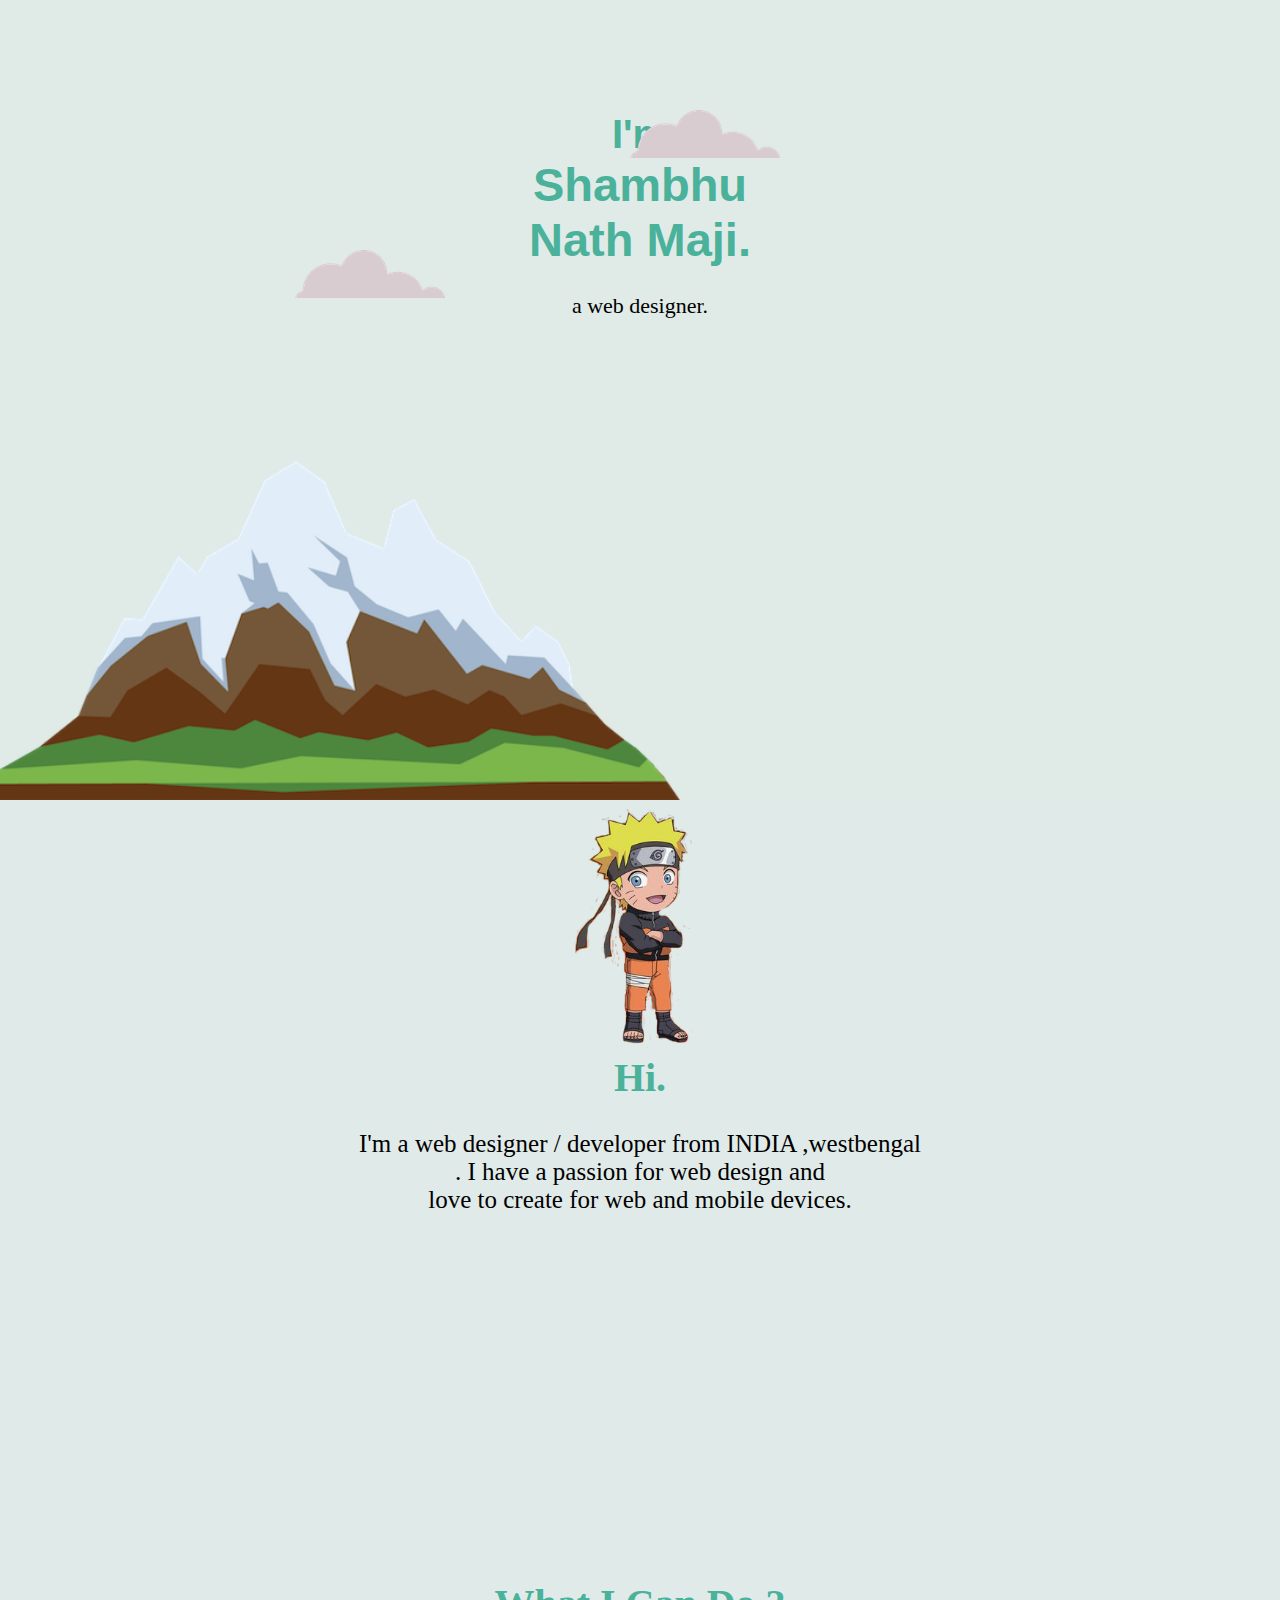
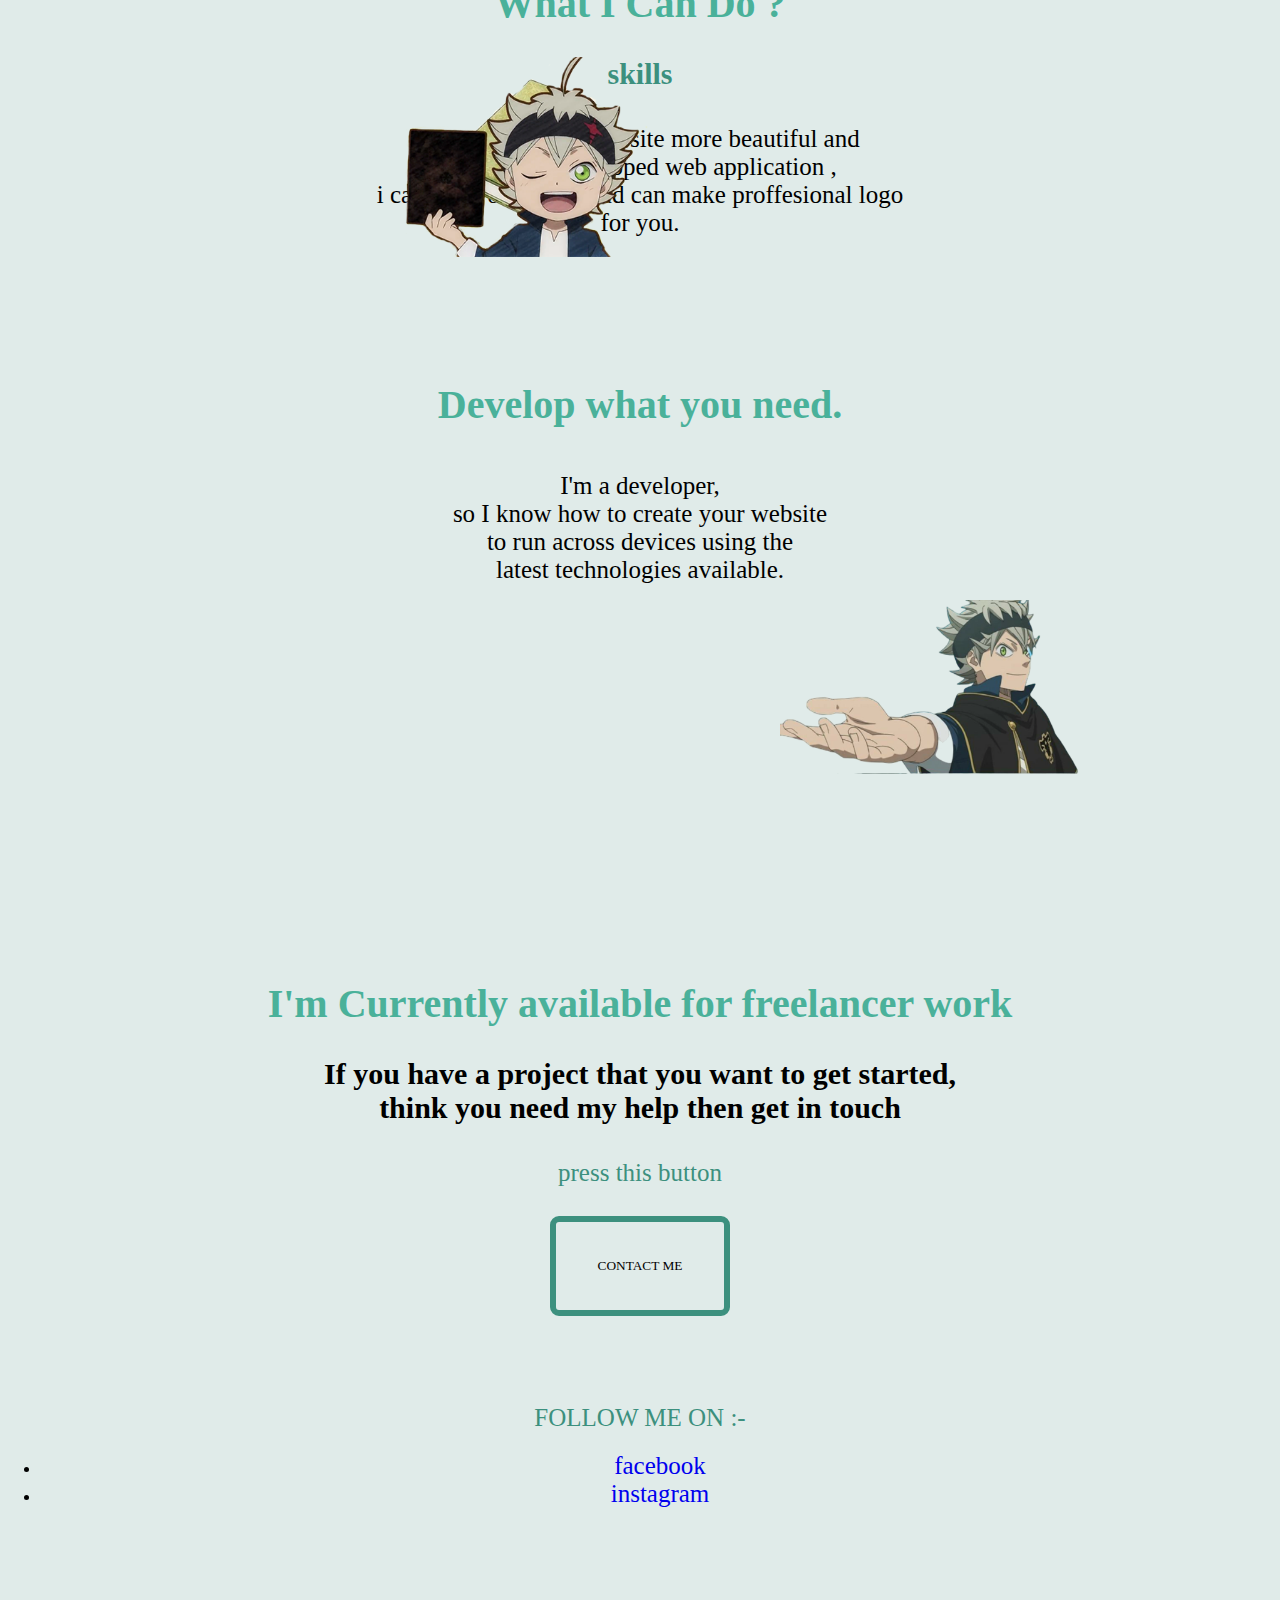
==== index.html @ b8d3e4c4 "Add files via upload" ====
<!DOCTYPE html>
<html>
  <head>
    <meta charset="utf-8">
    <title>WORSTONE-web designer</title>
    <link rel="stylesheet" href="style.css">
    <link rel="icon" href="favicon.ico">
    <link href="https://fonts.googleapis.com/css?family=Dancing+Script|Lobster|Margarine&display=swap" rel="stylesheet"
  </head>
  <body>
    <div class="top">
      <img class="cloud1" src="cloud.png" alt="cloud">
      <h1 class="text1">I'm</h1>
      <h1 class="text2">Shambhu Nath Maji.</h1>
      <img  class="mountain" src="mountain.png" alt="mountain">
      <p class="text3">a web designer.</p>
      <img class="cloud2" src="cloud.png" alt="cloud">
    </div>
    <div class="middle-container">
      <div class="profile">
        <img class="naruto" src="naruto.png" alt="logo">
        <h2>Hi.</h2>
        <p id="txt">I'm a web designer / developer from INDIA ,westbengal <br>. I have a passion for web design and <br>love to create for web and mobile devices.
        </p>
      </div>
      <div class="skills">
        <h2 class="e"="">What I Can Do ?</h2>
        <div class="skill-row">
          <img class="asta" src="skill2.png" alt="clover">
          <h3 class="f">skills</h3>
          <p>I can make your website more beautiful and <br> intresting , developed web application , <br>i can edit your vedio and can make proffesional logo <br>for you. </p>
        </div>
        <div class="skill-row">
          <img class="asta1" src="develop1.png" alt="asta1">
          <h3 class="d">Develop what you need.</h3>
          <p>I'm a developer, <br> so I know how to create your website <br>to run across devices using the <br> latest technologies available.</p>
        </div>
      </div>
      <div class="contact-me">
        <h2 class="free">I'm Currently available for freelancer work</h2>
        <h3 class="header">If you have a project that you want to get started, <br>think you need my help then get in touch</h3>
        <p class="press">press this button</p>
        <a class="btn" href="mailto:majishambhunath@gmail.com@email.com"><button class="button">CONTACT ME</button></a>
      </div>



    <div class="bottom">
      <p class="fllow">FOLLOW ME ON :-</p>
<ul>
  <li><a class="footer" href="https://www.facebook.com/shambhunath.maji.9">facebook</a></li>
  <li><a class="footer1" href="https://www.instagram.com/worstone_akm/">instagram</a></li>
</ul>



    </div>
</div>
  </body>
</html>
---- style.css ----
body{
  margin:0;
  text-align:center;
}
h1
{

  margin: 0 auto 0 auto;
  width:25%;
}

.top{
  background-color:#E0EBE8;
  height:800px;





}
.middle{



}
.bottom{




}

.cloud1{
position: relative;
right:270px;
top:250px;


}
.mountain{
width:700px;
display: inline-block;
position:absolute;
top:382px;
right:600px;

}
.cloud2{
  position: absolute;
  top:110px;
  right:500px;
  margin:0;

}
.text1{
  padding-top: 60px;
  font-family: "Comic Sans MS", cursive, sans-serif;
  font-size: 40px;
  color: #4AB19A;
}
.text2{
  font-family: "Comic Sans MS", cursive, sans-serif;
  font-stretch:extra-expanded;
  font-size: 47px;
  color:#4AB19A;
}
.text3{
  font-size: 22px;
}
.middle-container{
height: 1800px;
}
.profile{
  background-color:   #e0ebe9;
  height: 700px;
}
.naruto{
  height:250px;

}

h2{
  font-size: 40px;
  margin: 0;
  font-family: "Comic Sans MS";
 color: #4AB19A;
}
p{
  font-size:25px;
  padding:4px;
  font-family: Comic Sans MS;
}

.skills{

  background-color:#e0ebe9;
  height: 1000px;
}
.asta{
  height: 200px;
  position: absolute;
  left:400px;

}
.asta1{
  position: absolute;
  right: 200px;
  top:2200px;
  width: 300px;
}
.d{
  font-size: 40px;
  padding-top: 100px;
  color: #4AB19A;
}
.e{
  padding-top: 80px;
}
.f{
  font-size: 30px;
  color:#3c907e;
}
.contact-me
{
  height:500px;
  background-color: #e0ebe9;

}
.free{
  padding-top: 80px;
}
.header{
  font-size: 30px;
  font-family: Comic Sans MS;
}
.press{
  font-family: Comic Sans MS;
  color:#3c907e;
  transition-duration: 0.4s;
}
.button{
  width:180px;
  height:100px;
  background-color: #e0ebe9;
  border: 6px solid;
  border-color:#3c907e;
  transition-duration: 0.4s;
  border-radius: 9px;
  font-family: cursive;
  cursor: pointer;
}
.button:hover{
  background-color: #456e67;
  color: white;

  box-shadow: 0 12px 16px 0 rgba(0,0,0,0.24),0 17px 50px 0 rgba(0,0,0,0.19);
  }
  .bottom{
   background-color: #E0EBE9;
   height: 200px;
   margin:0;
  }
  .fllow{
    margin:0;
    color:#3c907e;
  }
  .footer{
    font-size: 25px;
    text-decoration: none;
  }
.footer1{
  font-size: 25px;
  text-decoration: none;
}
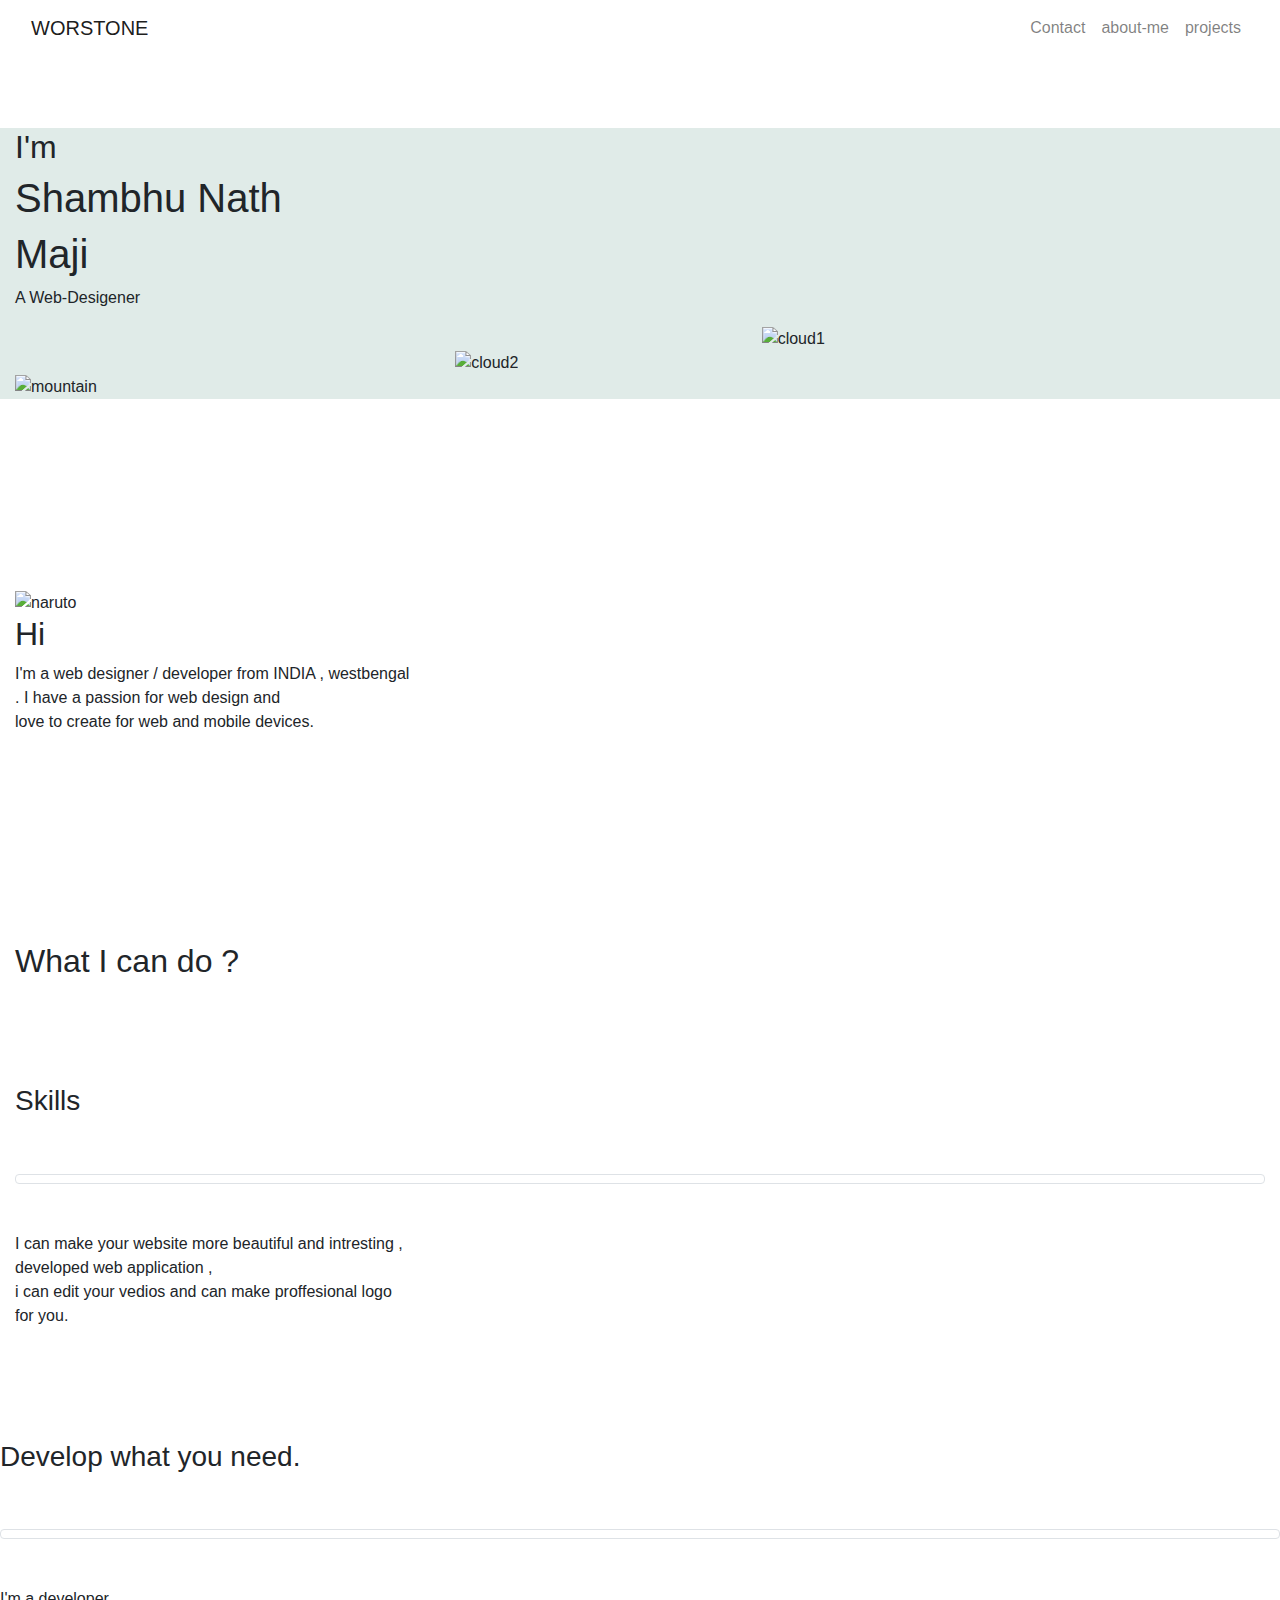
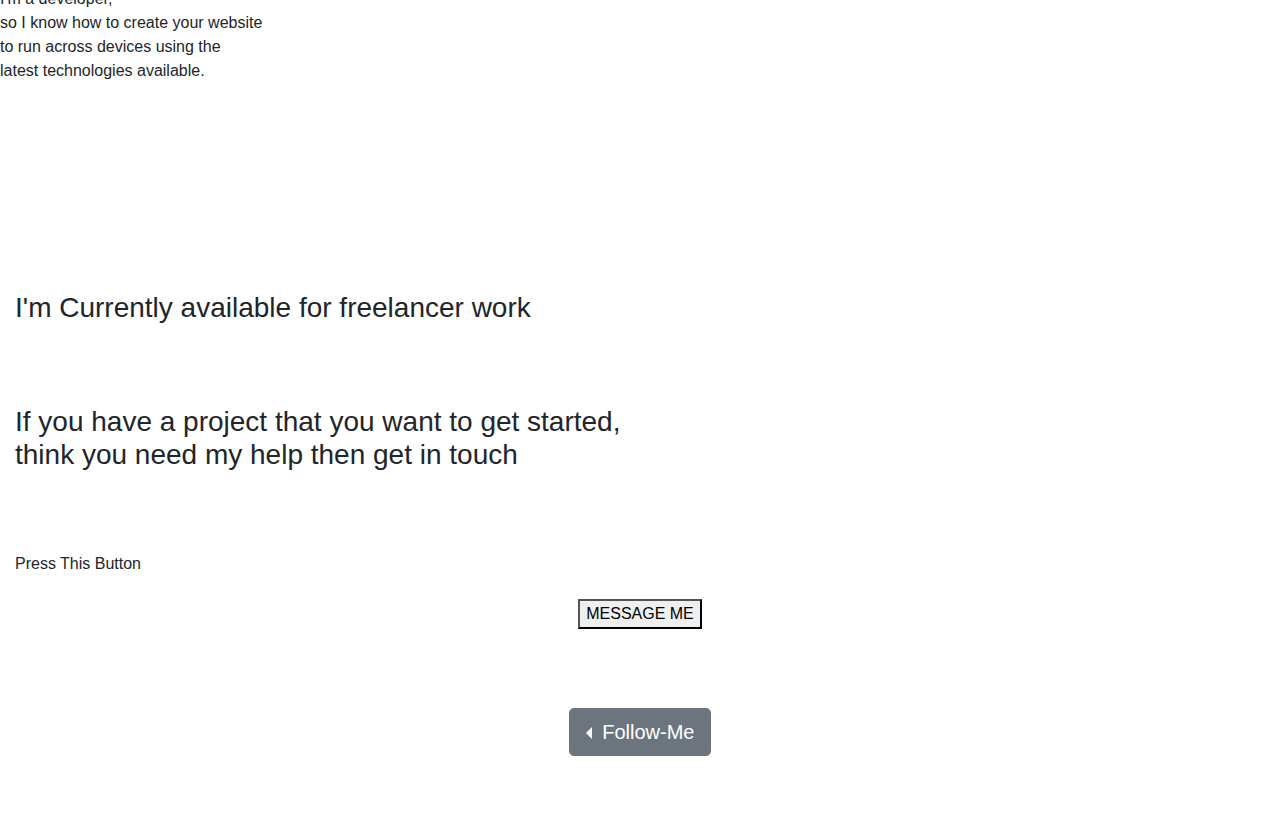
==== commit c62de25d: "Update index.html" ====
--- a/index.html
+++ b/index.html
@@ -1,60 +1,299 @@
 <!DOCTYPE html>
-<html>
+<html lang="en" dir="ltr">
   <head>
     <meta charset="utf-8">
-    <title>WORSTONE-web designer</title>
+    <link rel="stylesheet" href="https://stackpath.bootstrapcdn.com/bootstrap/4.4.1/css/bootstrap.min.css" integrity="sha384-Vkoo8x4CGsO3+Hhxv8T/Q5PaXtkKtu6ug5TOeNV6gBiFeWPGFN9MuhOf23Q9Ifjh" crossorigin="anonymous">
+    <script src="https://code.jquery.com/jquery-3.4.1.slim.min.js" integrity="sha384-J6qa4849blE2+poT4WnyKhv5vZF5SrPo0iEjwBvKU7imGFAV0wwj1yYfoRSJoZ+n" crossorigin="anonymous"></script>
+<script src="https://cdn.jsdelivr.net/npm/popper.js@1.16.0/dist/umd/popper.min.js" integrity="sha384-Q6E9RHvbIyZFJoft+2mJbHaEWldlvI9IOYy5n3zV9zzTtmI3UksdQRVvoxMfooAo" crossorigin="anonymous"></script>
+<script src="https://stackpath.bootstrapcdn.com/bootstrap/4.4.1/js/bootstrap.min.js" integrity="sha384-wfSDF2E50Y2D1uUdj0O3uMBJnjuUD4Ih7YwaYd1iqfktj0Uod8GCExl3Og8ifwB6" crossorigin="anonymous"></script>
+
+    <title>WORSTONE-webdesigner</title>
     <link rel="stylesheet" href="style.css">
-    <link rel="icon" href="favicon.ico">
-    <link href="https://fonts.googleapis.com/css?family=Dancing+Script|Lobster|Margarine&display=swap" rel="stylesheet"
+   <link rel="icon" href="favicon.ico">
   </head>
   <body>
-    <div class="top">
-      <img class="cloud1" src="cloud.png" alt="cloud">
-      <h1 class="text1">I'm</h1>
-      <h1 class="text2">Shambhu Nath Maji.</h1>
-      <img  class="mountain" src="mountain.png" alt="mountain">
-      <p class="text3">a web designer.</p>
-      <img class="cloud2" src="cloud.png" alt="cloud">
-    </div>
-    <div class="middle-container">
-      <div class="profile">
-        <img class="naruto" src="naruto.png" alt="logo">
-        <h2>Hi.</h2>
-        <p id="txt">I'm a web designer / developer from INDIA ,westbengal <br>. I have a passion for web design and <br>love to create for web and mobile devices.
+    <section id="title">
+      <div class="container-fluid">
+        <nav class="navbar  navbar-expand-lg navbar-light">
+            <a class="navbar-brand" href="">WORSTONE</a>
+             <button class="navbar-toggler" type="button" data-toggle="collapse" data-target="#navbarSupportedContent" aria-controls="navbarSupportedContent" aria-expanded="false" aria-label="Toggle navigation">
+            <span class="navbar-toggler-icon"></span>
+          </button>
+          <div class="collapse navbar-collapse" id="navbarSupportedContent">
+            <ul class="navbar-nav ml-auto">
+                <li class="nav-item">
+                    <a class="nav-link" class="contacts" href="">Contact</a>
+                </li>
+                <li class="nav-item">
+                    <a class="nav-link" class="about-me" href="">about-me</a>
+                </li>
+                <li class="nav-item">
+                    <a class="nav-link" class="projects" href="">projects</a>
+                </li>
+            </ul>
+         </div>
+        </nav>
+      </div>
+    </section>
+  <div class="container1">
+    <br>
+    <br>
+    <br>
+
+  </div>
+
+
+    <section>
+      <div class="container-fluid" class="container-sm">
+        <div class="row">
+          <div class="col-lg-12" style="background-color:#E0EBE8 ">
+             <h2 class="iam">I'm</h2>
+          </div>
+        </div>
+        <div class="row">
+          <div class="col-lg-12" style="background-color:#E0EBE8 ">
+             <h1 class="name">Shambhu Nath</h1>
+          </div>
+        </div>
+        <div class="row">
+          <div class="col-lg-12" style="background-color:#E0EBE8 ">
+             <h1 class="title">Maji</h1>
+          </div>
+        </div>
+        <div class="row">
+        <div class="col-lg-12" style="background-color:#E0EBE8 ">
+           <p class="web">A Web-Desigener</p>
+        </div>
+      </div>
+        <div class="row">
+          <div class="col-7" style="background-color:#E0EBE8 ">
+
+          </div>
+        <div class="col-5" style="background-color:#E0EBE8 ">
+           <img class="img-fluid" id="cloud1"src="cloud.png" alt="cloud1">
+        </div>
+      </div>
+      <div class="row">
+        <div class="col-5" style="background-color:#E0EBE8 ">
+            <img class="img-fluid float-right" id="cloud2"src="cloud.png" alt="cloud2">
+        </div>
+        <div class="col-7" style="background-color:#E0EBE8 ">
+
+        </div>
+
+      </div>
+      <div class="row">
+        <div class="col-12" style="background-color:#E0EBE8 ">
+           <img class="img-fluid mx-auto d-block" id="mountain" src="mountain1.png" alt="mountain">
+        </div>
+        <div class="col-4" style="background-color:#E0EBE8 ">
+
+        </div>
+      </div>
+      </div>
+    </section>
+
+
+    <section>
+     <div class="container-fluid">
+     <br>
+     <br>
+     <br>
+     <br>
+     <br>
+     <br>
+     <br>
+     <br>
+    </div>
+    </section>
+
+
+<section>
+  <div class="container-fluid">
+    <div class="row">
+      <div class="col-12">
+        <img class="img-fluid mx-auto d-block"src="naruto.png" alt="naruto">
+      </div>
+    </div>
+  </div>
+
+<div class="container-fluid">
+  <div class="row">
+    <div class="col-12">
+      <h2 class="hi">Hi</h2>
+    </div>
+  </div>
+  <div class="row">
+    <div class="col-12">
+      <p class="txt">I'm a web designer / developer from INDIA , westbengal <br>. I have a passion for web design and <br>love to create for web and mobile devices.
         </p>
-      </div>
-      <div class="skills">
-        <h2 class="e"="">What I Can Do ?</h2>
-        <div class="skill-row">
-          <img class="asta" src="skill2.png" alt="clover">
-          <h3 class="f">skills</h3>
-          <p>I can make your website more beautiful and <br> intresting , developed web application , <br>i can edit your vedio and can make proffesional logo <br>for you. </p>
-        </div>
-        <div class="skill-row">
-          <img class="asta1" src="develop1.png" alt="asta1">
-          <h3 class="d">Develop what you need.</h3>
-          <p>I'm a developer, <br> so I know how to create your website <br>to run across devices using the <br> latest technologies available.</p>
-        </div>
-      </div>
-      <div class="contact-me">
-        <h2 class="free">I'm Currently available for freelancer work</h2>
-        <h3 class="header">If you have a project that you want to get started, <br>think you need my help then get in touch</h3>
-        <p class="press">press this button</p>
-        <a class="btn" href="mailto:majishambhunath@gmail.com@email.com"><button class="button">CONTACT ME</button></a>
-      </div>
-
-
-
-    <div class="bottom">
-      <p class="fllow">FOLLOW ME ON :-</p>
-<ul>
-  <li><a class="footer" href="https://www.facebook.com/shambhunath.maji.9">facebook</a></li>
-  <li><a class="footer1" href="https://www.instagram.com/worstone_akm/">instagram</a></li>
-</ul>
-
-
-
-    </div>
+    </div>
+
+  </div>
 </div>
+<section>
+ <div class="container-fluid">
+ <br>
+ <br>
+ <br>
+ <br>
+ <br>
+ <br>
+ <br>
+ <br>
+</div>
+
+
+    <div class="container-fluid">
+      <div class="row">
+         <div class="col-12">
+             <h2 class="what">What I can do ?</h2>
+         </div>
+       </div>
+       <br>
+       <br>
+       <br>
+       <br>
+        <div class="row">
+          <div class="col-12">
+              <h3 class=skills>Skills</h3>
+          </div>
+        </div>
+        <br>
+        <br>
+
+        <div class="row">
+          <div class="col-12">
+              <img class="img-thumbnail mx-auto d-block " src="skill2.png" alt="">
+          </div>
+
+          </div>
+          <br>
+          <br>
+          <div class="row">
+
+           <div class="col-12">
+            <p class="para1">I can make your website more beautiful and intresting , <br>
+                         developed web application , <br>
+             i can edit your vedios and can make proffesional logo <br>
+                             for you.</p>
+            </div>
+          </div>
+         </div>
+
+         <br>
+         <br>
+         <br>
+         <br>
+
+        <div class="row">
+          <div class="col-12">
+             <h3 class="develop">Develop what you need.</h3>
+          </div>
+        </div>
+        <br>
+        <br>
+
+        <div class="row">
+          <div class="col-12">
+             <img class="img-thumbnail mx-auto d-block" id="asta" src="asta.png" alt="">
+          </div>
+        </div>
+        <br>
+        <br>
+
+        <div class="row">
+          <div class="col-12">
+            <p class="para2">I'm a developer,<br>
+        so I know how to create your website <br>
+         to run across devices using the <br>
+           latest technologies available.</p>
+
+          </div>
+        </div>
+</section>
+
+<div class="container-fluid">
+<br>
+<br>
+<br>
+<br>
+<br>
+<br>
+<br>
+<br>
+</div>
+
+<section>
+  <div class="container-fluid">
+    <div class="row">
+      <div class="col-12">
+         <h3 class="freelancer">I'm Currently available for freelancer work</h3>
+      </div>
+  </div>
+  <br>
+  <br>
+  <br>
+
+      <div class="row">
+        <div class="col-12">
+          <h3 class="para3">If you have a project that you want to get started,<br>
+                            think you need my help then get in touch</h4>
+        </div>
+      </div>
+      <br>
+      <br>
+      <br>
+    <div class="row">
+            <div class="col-12">
+              <p class="press">Press This Button</p>
+              <a class="btn mx-auto d-block" href="mailto:majishambhunath@gmail.com@email.com"><button class="button">MESSAGE ME</button></a>
+              </div>
+    </div>
+
+  </div>
+
+</section>
+<br>
+<br>
+<br>
+<section>
+  <div class="container-fluid">
+
+      <div class="row">
+    <div class="col-12 school-options-dropdown text-center">
+      <div class="btn-group dropleft">
+
+        <button class="btn btn-secondary btn-lg dropdown-toggle" type="button" data-toggle="dropdown" aria-haspopup="true" aria-expanded="true">
+      Follow-Me
+    </button>
+
+    <div class="dropdown-menu">
+      <a class="dropdown-item" id="link1" href="https://www.facebook.com/shambhunath.maji.9">Facebook</a>
+      <a class="dropdown-item" id="link2"href="https://www.instagram.com/worstone_akm/">Instagram</a>
+    </div>
+
+      </div>
+    </div>
+  </div>
+  <div class="row">
+    <div class="col-12">
+      <br>
+      <br>
+      <br>
+
+    </div>
+
+  </div>
+
+
+</section>
+
+
+
+
+
+
+
   </body>
 </html>
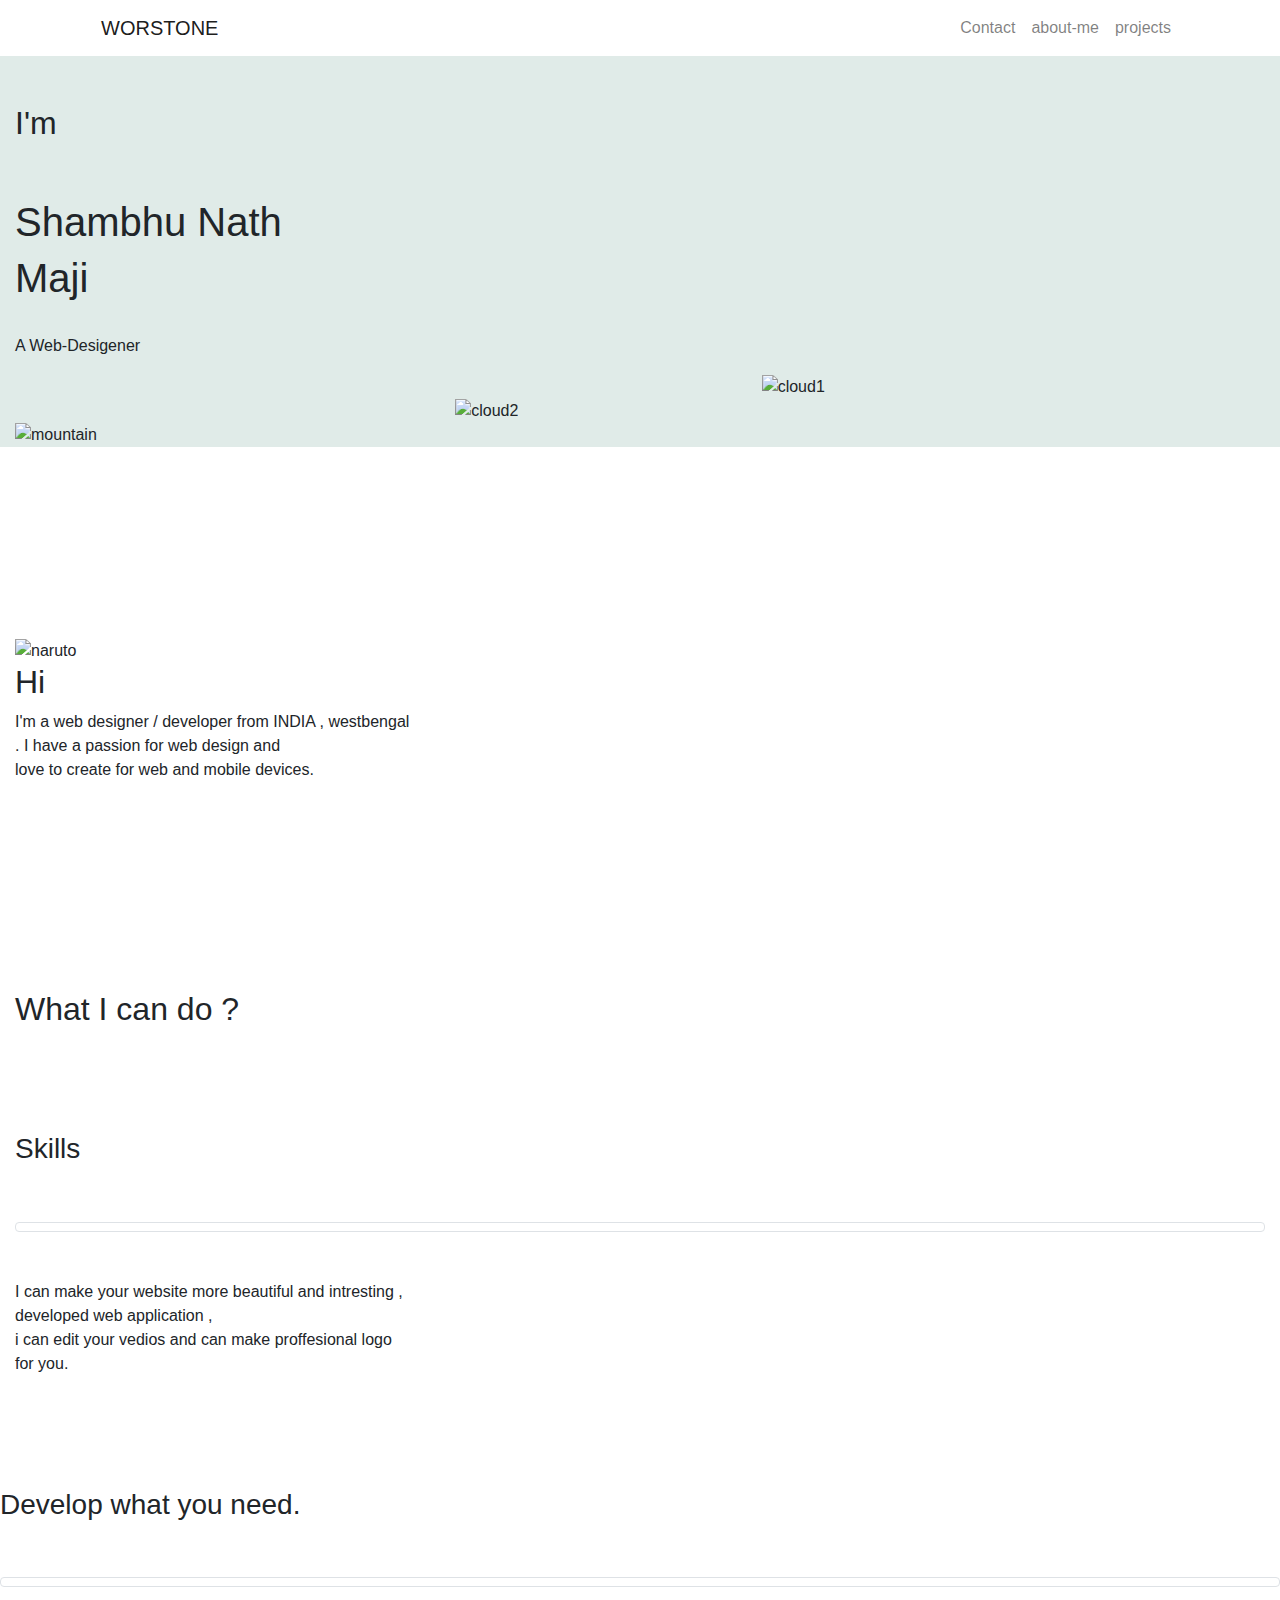
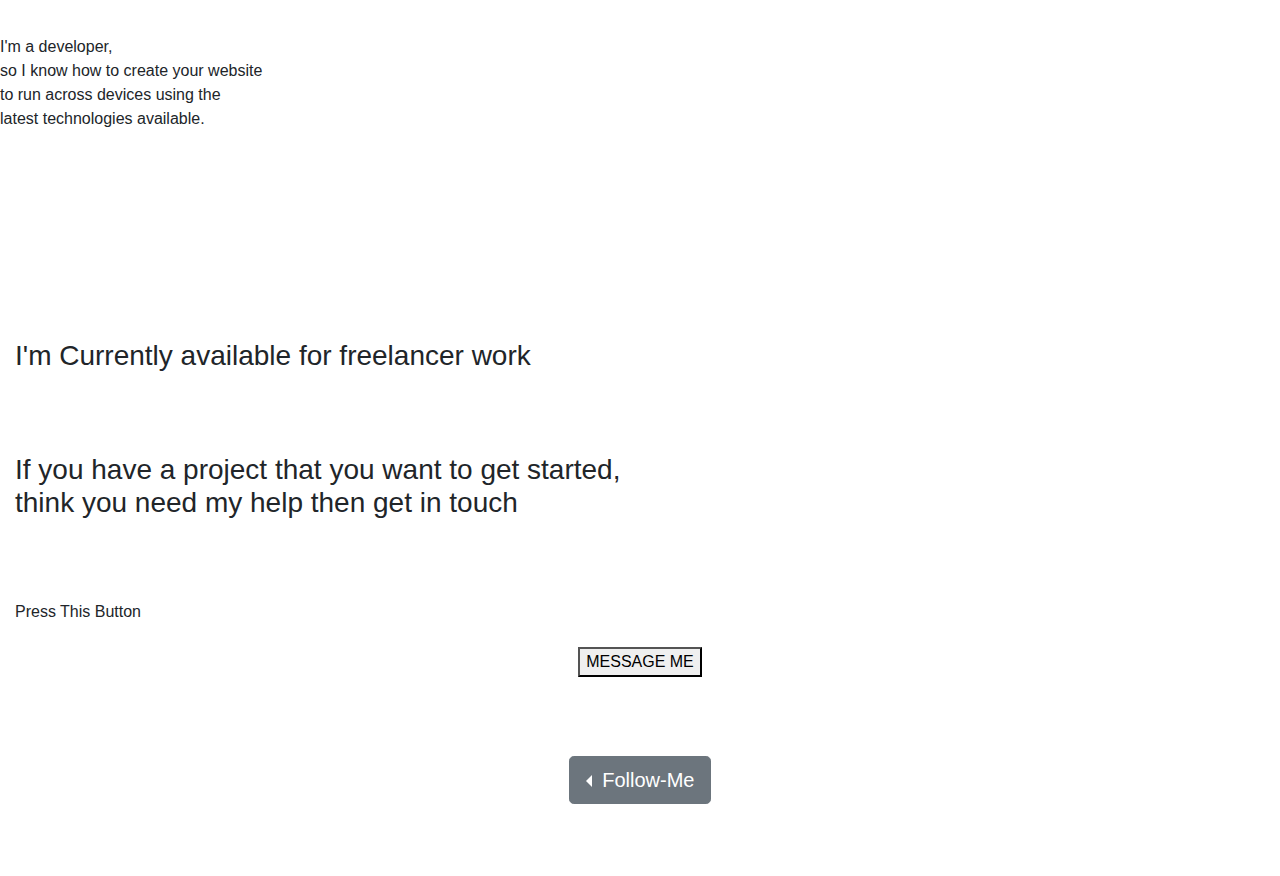
==== commit e2fdc0cd: "Update index.html" ====
--- a/index.html
+++ b/index.html
@@ -13,7 +13,7 @@
   </head>
   <body>
     <section id="title">
-      <div class="container-fluid">
+      <div class="container">
         <nav class="navbar  navbar-expand-lg navbar-light">
             <a class="navbar-brand" href="">WORSTONE</a>
              <button class="navbar-toggler" type="button" data-toggle="collapse" data-target="#navbarSupportedContent" aria-controls="navbarSupportedContent" aria-expanded="false" aria-label="Toggle navigation">
@@ -35,24 +35,17 @@
         </nav>
       </div>
     </section>
-  <div class="container1">
-    <br>
-    <br>
-    <br>
-
-  </div>
-
 
     <section>
       <div class="container-fluid" class="container-sm">
         <div class="row">
           <div class="col-lg-12" style="background-color:#E0EBE8 ">
-             <h2 class="iam">I'm</h2>
+             <h2 class="iam pt-5">I'm</h2>
           </div>
         </div>
         <div class="row">
           <div class="col-lg-12" style="background-color:#E0EBE8 ">
-             <h1 class="name">Shambhu Nath</h1>
+             <h1 class="name pt-5">Shambhu Nath</h1>
           </div>
         </div>
         <div class="row">
@@ -62,7 +55,7 @@
         </div>
         <div class="row">
         <div class="col-lg-12" style="background-color:#E0EBE8 ">
-           <p class="web">A Web-Desigener</p>
+           <p class="web pt-4">A Web-Desigener</p>
         </div>
       </div>
         <div class="row">
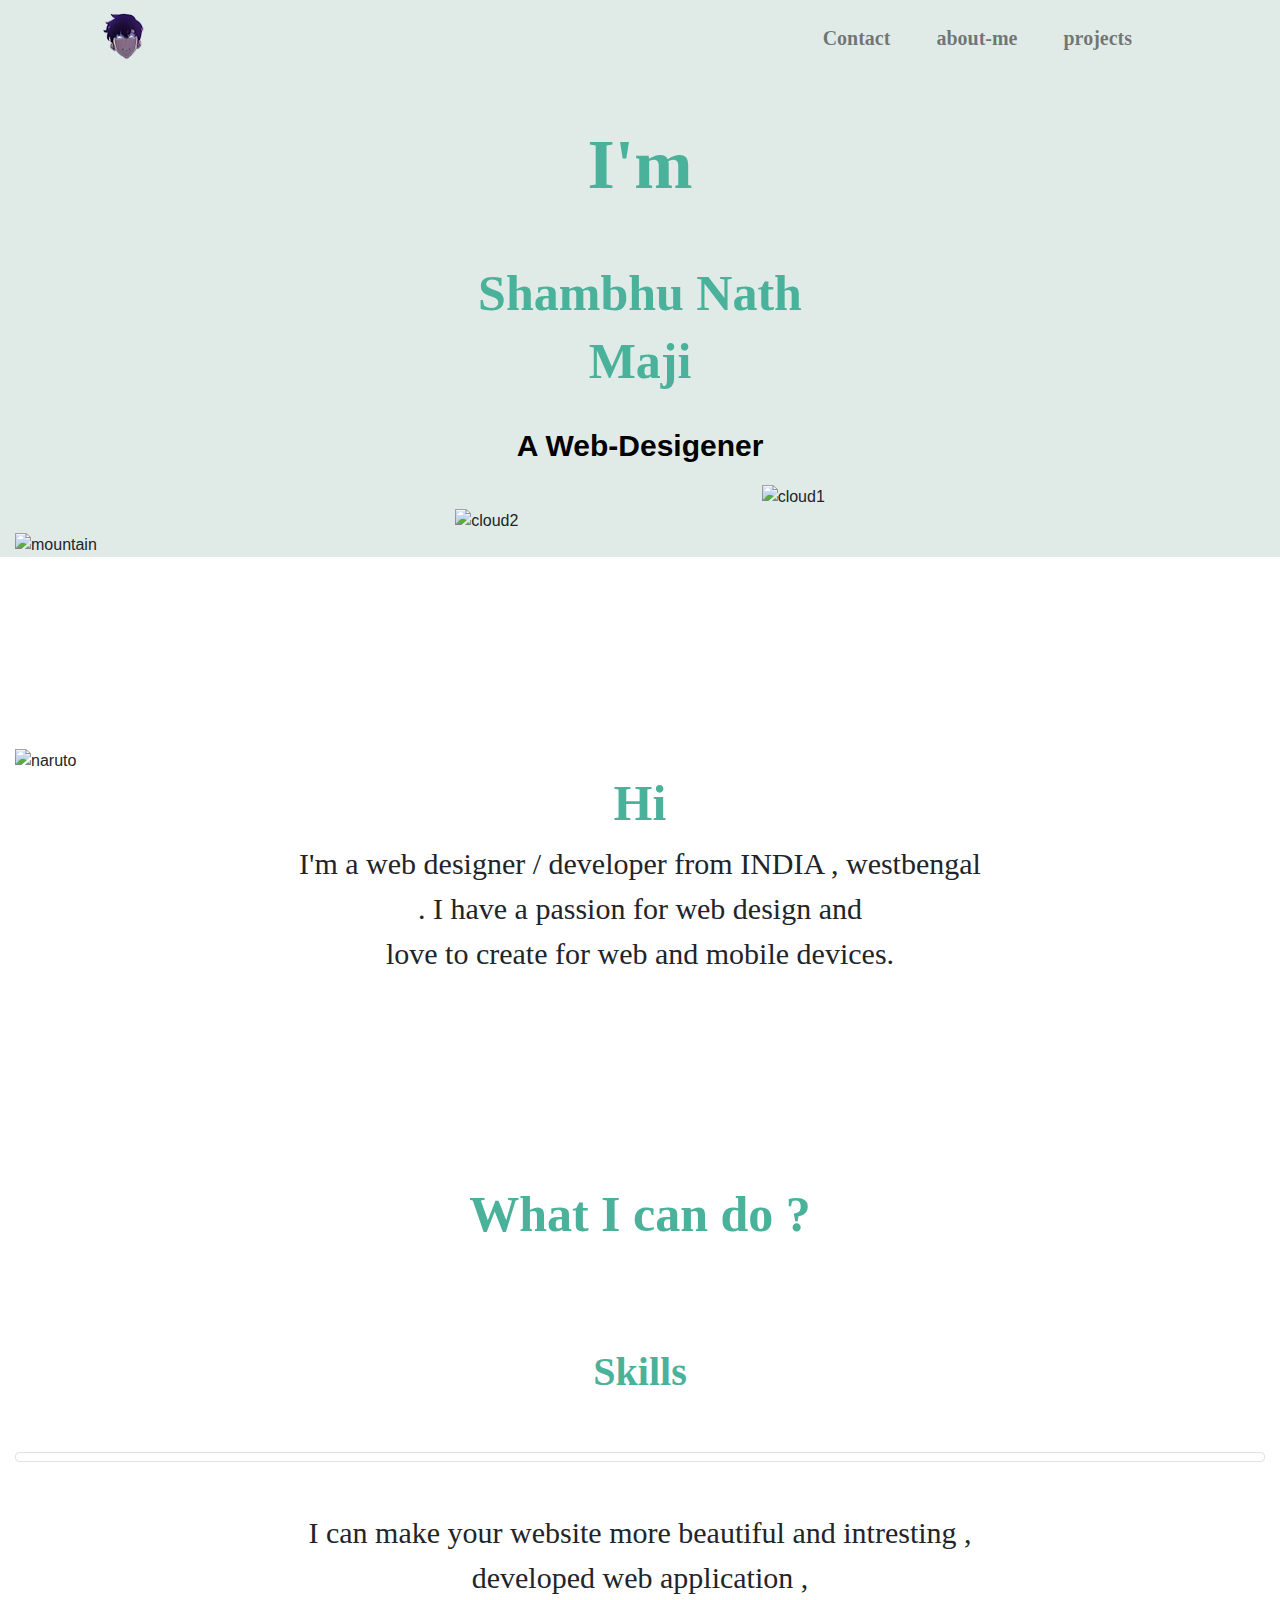
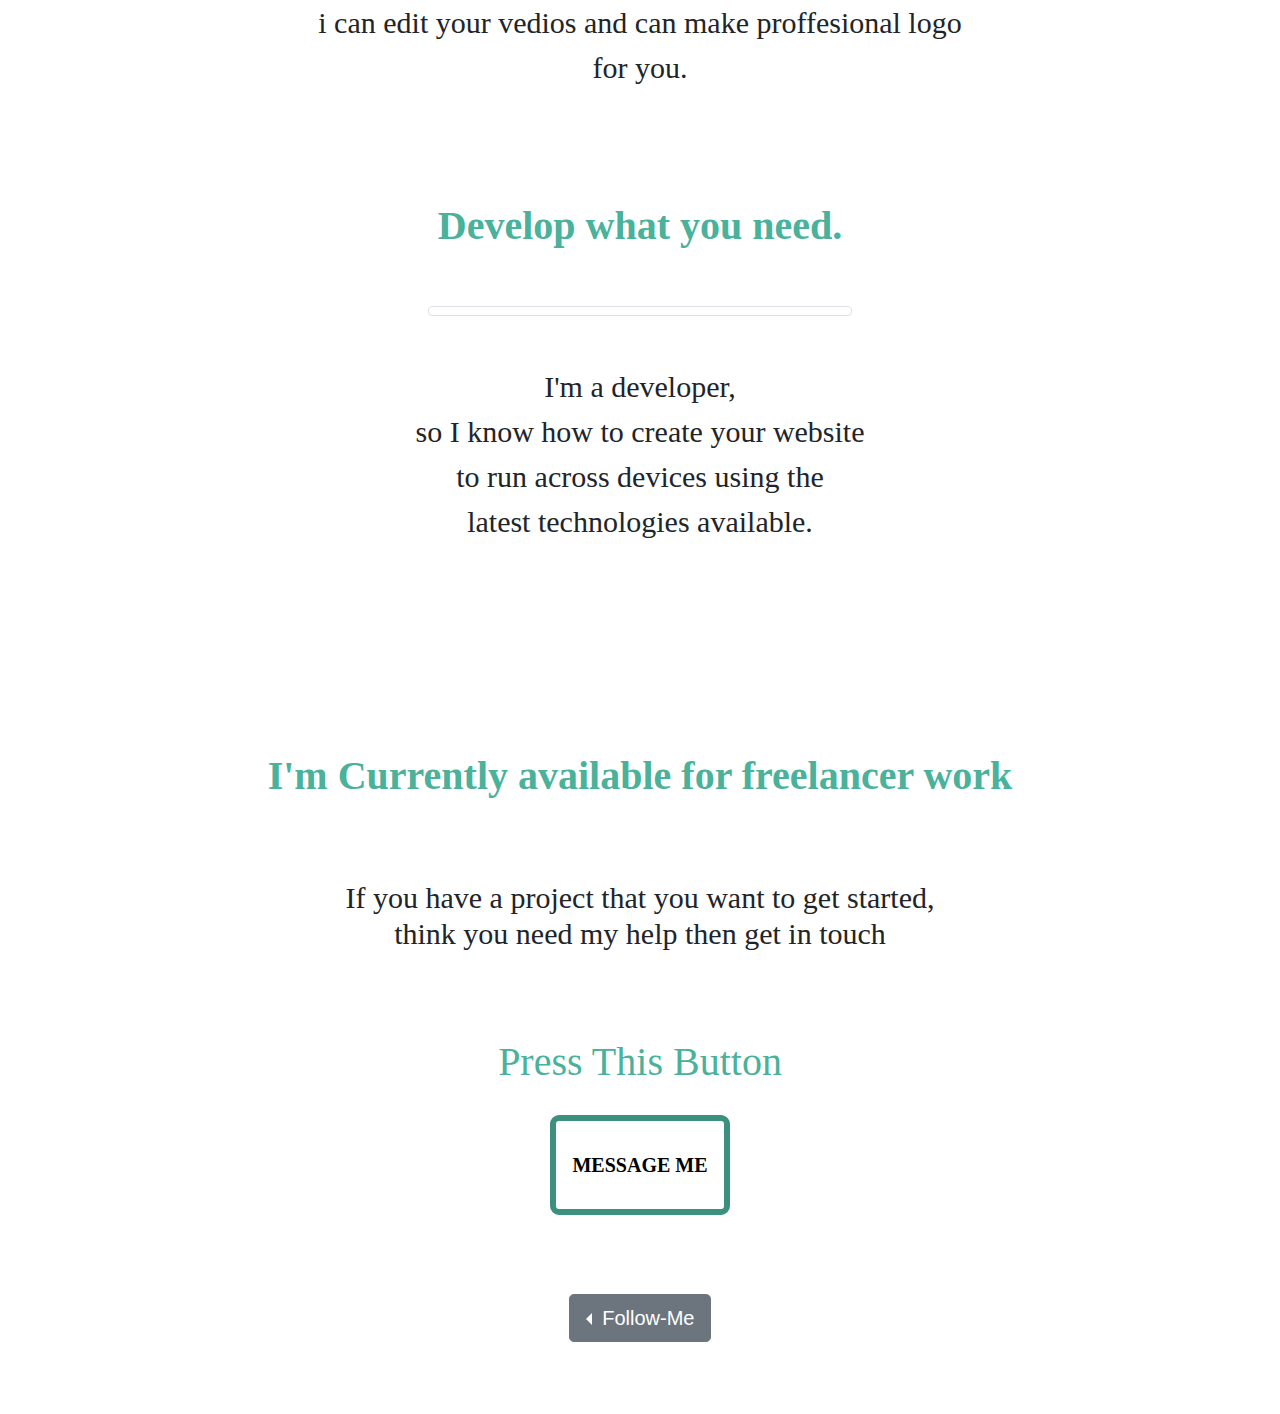
==== commit 1ea11157: "Update index.html" ====
--- a/index.html
+++ b/index.html
@@ -15,14 +15,14 @@
     <section id="title">
       <div class="container">
         <nav class="navbar  navbar-expand-lg navbar-light">
-            <a class="navbar-brand" href="">WORSTONE</a>
+            <a class="navbar-brand" href=""> <img class="rounded" src="worstone1.png" alt="logo" height="49px" width="45px"> </a>
              <button class="navbar-toggler" type="button" data-toggle="collapse" data-target="#navbarSupportedContent" aria-controls="navbarSupportedContent" aria-expanded="false" aria-label="Toggle navigation">
             <span class="navbar-toggler-icon"></span>
           </button>
           <div class="collapse navbar-collapse" id="navbarSupportedContent">
-            <ul class="navbar-nav ml-auto">
+            <ul class="navbar-nav ml-auto mr-4">
                 <li class="nav-item">
-                    <a class="nav-link" class="contacts" href="">Contact</a>
+                    <a class="nav-link" id="contacts" data-toggle="modal" data-target="#myModal">Contact</a>
                 </li>
                 <li class="nav-item">
                     <a class="nav-link" class="about-me" href="">about-me</a>
@@ -36,7 +36,8 @@
       </div>
     </section>
 
-    <section>
+
+    <section id="upper">
       <div class="container-fluid" class="container-sm">
         <div class="row">
           <div class="col-lg-12" style="background-color:#E0EBE8 ">
@@ -54,7 +55,7 @@
           </div>
         </div>
         <div class="row">
-        <div class="col-lg-12" style="background-color:#E0EBE8 ">
+        <div class="col-lg-12 " style="background-color:#E0EBE8 ">
            <p class="web pt-4">A Web-Desigener</p>
         </div>
       </div>
@@ -221,7 +222,7 @@
   <div class="container-fluid">
     <div class="row">
       <div class="col-12">
-         <h3 class="freelancer">I'm Currently available for freelancer work</h3>
+         <h3 class="freelancer" id="freelencer">I'm Currently available for freelancer work</h3>
       </div>
   </div>
   <br>
@@ -240,7 +241,7 @@
     <div class="row">
             <div class="col-12">
               <p class="press">Press This Button</p>
-              <a class="btn mx-auto d-block" href="mailto:majishambhunath@gmail.com@email.com"><button class="button">MESSAGE ME</button></a>
+              <a class="btn mx-auto d-block" href="" data-toggle="modal" data-target="#myModal" ><button class="button" >MESSAGE ME</button></a>
               </div>
     </div>
 
@@ -262,8 +263,8 @@
     </button>
 
     <div class="dropdown-menu">
-      <a class="dropdown-item" id="link1" href="https://www.facebook.com/shambhunath.maji.9">Facebook</a>
-      <a class="dropdown-item" id="link2"href="https://www.instagram.com/worstone_akm/">Instagram</a>
+      <a class="dropdown-item" id="link1" href="https://www.facebook.com/shambhunath.maji.9"><img src="favicon3.ico" alt="facebook"> Facebook</a>
+      <a class="dropdown-item" id="link2"href="https://www.instagram.com/worstone_akm/"> <img src="favicon2.ico" alt="insta"> Instagram</a>
     </div>
 
       </div>
@@ -282,7 +283,48 @@
 
 </section>
 
-
+<section>
+  <div class="container">
+    <div class="modal fade" id="myModal">
+    <div class="modal-dialog modal-dialog-centered">
+      <div class="modal-content">
+
+        <!-- Modal Header -->
+        <div class="modal-header">
+          <h4 class="modal-title">Contact</h4>
+          <button type="button" class="close" data-dismiss="modal">&times;</button>
+        </div>
+
+        <!-- Modal body -->
+        <div class="modal-body">
+          <form  action="mailto:majishambhunath@gmail.com" method="post" enctype="text/plain">
+            <div class="form-group">
+                <label for="exampleFormControlInput1">Email Address :-</label>
+                <input type="email" class="form-control" name="Email" id="exampleFormControlInput1" placeholder="name@example.com">
+           </div>
+           <div class="form-group">
+                 <label for="exampleFormControlTextarea1">Enter Your Message :-</label>
+                 <textarea class="form-control" name="Message" id="exampleFormControlTextarea1" rows="4"></textarea>
+           </div>
+           <div class="col-auto">
+                  <button type="submit" class="btn btn-primary mb-2 mx-auto d-block">Submit</button>
+           </div>
+
+          </form>
+        </div>
+
+        <!-- Modal footer -->
+        <div class="modal-footer">
+          <button type="button" class="btn btn-secondary" data-dismiss="modal">Close</button>
+        </div>
+
+      </div>
+    </div>
+  </div>
+  </div>
+
+
+</section>
 
 
 
--- a/style.css
+++ b/style.css
@@ -0,0 +1,159 @@
+body{
+  padding:0;
+  margin:0;
+}
+
+.navbar{
+  background-color: #E0EBE8;
+  font-size: 20px;
+  font-family: "Comic Sans MS";
+  font-weight: bold;
+}
+.navbar:hover{
+  background-color:  #b7e1d8;
+}
+#contacts{
+  cursor: pointer;
+}
+.iam{
+  color: #4AB19A;
+  text-align: center;
+  font-size: 70px;
+  font-family: "Comic Sans MS";
+  font-weight: bold;
+}
+.name{
+  color: #4AB19A;
+  text-align: center;
+  font-size: 50px;
+  font-family: "Comic Sans MS";
+  font-weight: bold;
+}
+.title{
+  color: #4AB19A;
+  text-align: center;
+  font-size: 50px;
+  font-family: "Comic Sans MS";
+  font-weight: bold;
+}
+.web{
+  color: black;
+  text-align: center;
+  font-size: 30px;
+  font-weight: bold;
+
+
+}
+
+
+#title{
+  background-color:  #E0EBE8;
+}
+.hi{
+  color: #4AB19A;
+  text-align: center;
+  font-size: 50px;
+  font-family: "Comic Sans MS";
+  font-weight: bold;
+}
+.txt{
+  text-align: center;
+  font-size: 30px;
+  font-family: "Comic Sans MS";
+
+}
+.what{
+  color: #4AB19A;
+  text-align: center;
+  font-size: 50px;
+  font-family: "Comic Sans MS";
+  font-weight: bold;
+}
+.skills{
+  color: #4AB19A;
+  text-align: center;
+  font-size: 40px;
+  font-family: "Comic Sans MS";
+  font-weight: bold;
+}
+.para1{
+
+  text-align:center;
+  font-size: 30px;
+  font-family: "Comic Sans MS";
+
+}
+.develop{
+  color: #4AB19A;
+  text-align: center;
+  font-size: 40px;
+  font-family: "Comic Sans MS";
+  font-weight: bold;
+}
+#asta{
+  width:424px;
+}
+.para2{
+  text-align:center;
+  font-size: 30px;
+  font-family: "Comic Sans MS";
+}
+.freelancer{
+  color: #4AB19A;
+  text-align: center;
+  font-size: 40px;
+  font-family: "Comic Sans MS";
+  font-weight: bold;
+}
+.para3{
+  text-align:center;
+  font-size: 30px;
+  font-family:"Comic Sans MS";
+}
+.press{
+  color: #4AB19A;
+  text-align:center;
+  font-size: 40px;
+  font-family:"Comic Sans MS";
+}
+.button{
+  width:180px;
+  height:100px;
+  background-color: white;
+  border: 6px solid;
+  border-color:#3c907e;
+  transition-duration: 0.4s;
+  border-radius: 9px;
+  font-family: cursive;
+  font-size: 20px;
+  font-weight: bold;
+  cursor: pointer;
+}
+.button:hover{
+  background-color: #456e67;
+  color: white;
+
+  box-shadow: 0 12px 16px 0 rgba(0,0,0,0.24),0 17px 50px 0 rgba(0,0,0,0.19);
+  }
+  #link1{
+    color:#3366ff;
+    font-size: 25px;
+    }
+    #link1:hover{
+      color:white;
+      background-color: rgba(0, 0, 0, 0.5);
+    }
+    #link2{
+      color:  #ff4d4d;
+      font-size: 25px;
+      }
+    #link2:hover{
+      color:  white;
+      background-color: rgba(0, 0, 0, 0.5);
+    }
+.container1{
+  background-color: #E0EBE8;
+}
+.nav-item{
+  padding: 0px 15px;
+}
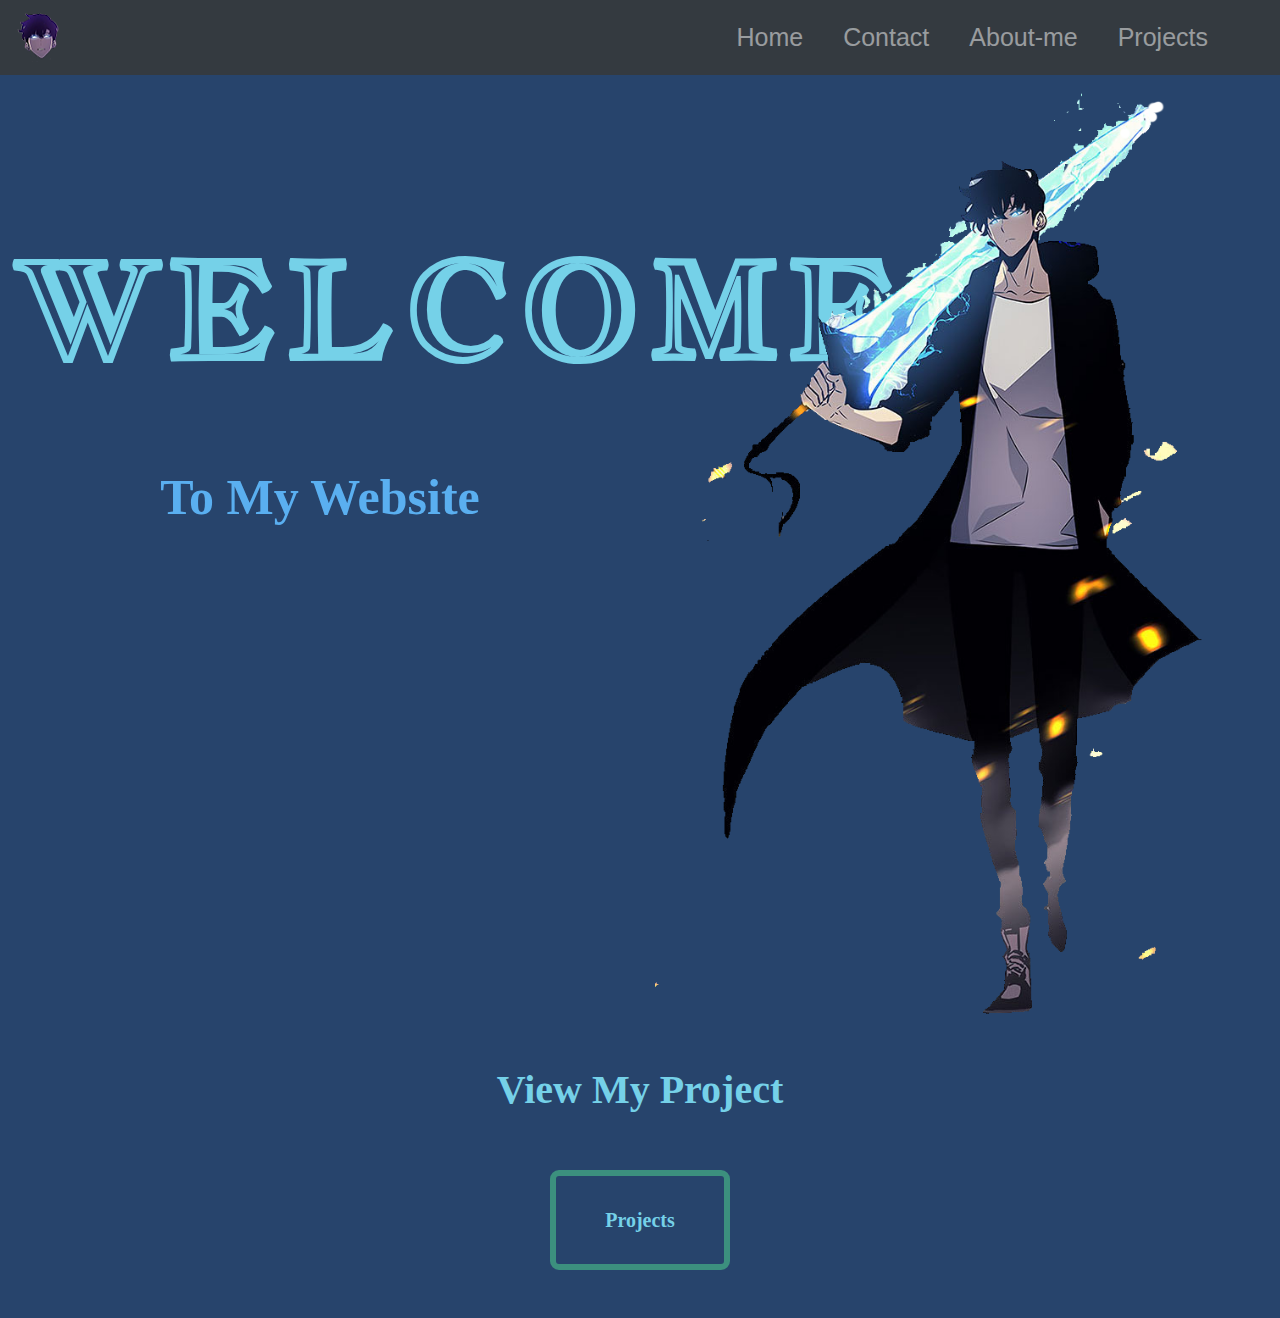
==== commit b9c9288d: "Add files via upload" ====
--- a/index.html
+++ b/index.html
@@ -2,333 +2,132 @@
 <html lang="en" dir="ltr">
   <head>
     <meta charset="utf-8">
-    <link rel="stylesheet" href="https://stackpath.bootstrapcdn.com/bootstrap/4.4.1/css/bootstrap.min.css" integrity="sha384-Vkoo8x4CGsO3+Hhxv8T/Q5PaXtkKtu6ug5TOeNV6gBiFeWPGFN9MuhOf23Q9Ifjh" crossorigin="anonymous">
-    <script src="https://code.jquery.com/jquery-3.4.1.slim.min.js" integrity="sha384-J6qa4849blE2+poT4WnyKhv5vZF5SrPo0iEjwBvKU7imGFAV0wwj1yYfoRSJoZ+n" crossorigin="anonymous"></script>
-<script src="https://cdn.jsdelivr.net/npm/popper.js@1.16.0/dist/umd/popper.min.js" integrity="sha384-Q6E9RHvbIyZFJoft+2mJbHaEWldlvI9IOYy5n3zV9zzTtmI3UksdQRVvoxMfooAo" crossorigin="anonymous"></script>
-<script src="https://stackpath.bootstrapcdn.com/bootstrap/4.4.1/js/bootstrap.min.js" integrity="sha384-wfSDF2E50Y2D1uUdj0O3uMBJnjuUD4Ih7YwaYd1iqfktj0Uod8GCExl3Og8ifwB6" crossorigin="anonymous"></script>
-
-    <title>WORSTONE-webdesigner</title>
-    <link rel="stylesheet" href="style.css">
-   <link rel="icon" href="favicon.ico">
+    <title>worstone-web designer</title>
+    <link rel="stylesheet" href="style1.css">
+    <link rel="icon" href="favicon.ico">
+    <link rel="stylesheet" href="https://maxcdn.bootstrapcdn.com/bootstrap/4.0.0/css/bootstrap.min.css" integrity="sha384-Gn5384xqQ1aoWXA+058RXPxPg6fy4IWvTNh0E263XmFcJlSAwiGgFAW/dAiS6JXm" crossorigin="anonymous">
+    <script src="https://code.jquery.com/jquery-3.2.1.slim.min.js" integrity="sha384-KJ3o2DKtIkvYIK3UENzmM7KCkRr/rE9/Qpg6aAZGJwFDMVNA/GpGFF93hXpG5KkN" crossorigin="anonymous"></script>
+    <script src="https://cdnjs.cloudflare.com/ajax/libs/popper.js/1.12.9/umd/popper.min.js" integrity="sha384-ApNbgh9B+Y1QKtv3Rn7W3mgPxhU9K/ScQsAP7hUibX39j7fakFPskvXusvfa0b4Q" crossorigin="anonymous"></script>
+    <script src="https://maxcdn.bootstrapcdn.com/bootstrap/4.0.0/js/bootstrap.min.js" integrity="sha384-JZR6Spejh4U02d8jOt6vLEHfe/JQGiRRSQQxSfFWpi1MquVdAyjUar5+76PVCmYl" crossorigin="anonymous"></script>
+     <link href='https://fonts.googleapis.com/css?family=Jacques Francois Shadow' rel='stylesheet'>
   </head>
   <body>
-    <section id="title">
-      <div class="container">
-        <nav class="navbar  navbar-expand-lg navbar-light">
-            <a class="navbar-brand" href=""> <img class="rounded" src="worstone1.png" alt="logo" height="49px" width="45px"> </a>
-             <button class="navbar-toggler" type="button" data-toggle="collapse" data-target="#navbarSupportedContent" aria-controls="navbarSupportedContent" aria-expanded="false" aria-label="Toggle navigation">
-            <span class="navbar-toggler-icon"></span>
-          </button>
-          <div class="collapse navbar-collapse" id="navbarSupportedContent">
-            <ul class="navbar-nav ml-auto mr-4">
-                <li class="nav-item">
-                    <a class="nav-link" id="contacts" data-toggle="modal" data-target="#myModal">Contact</a>
-                </li>
-                <li class="nav-item">
-                    <a class="nav-link" class="about-me" href="">about-me</a>
-                </li>
-                <li class="nav-item">
-                    <a class="nav-link" class="projects" href="">projects</a>
-                </li>
-            </ul>
-         </div>
-        </nav>
+    <section>
+      <!-- navbar -->
+              <nav class="navbar navbar-expand-sm bg-dark navbar-dark">
+           <!-- Brand/logo -->
+           <a class="navbar-brand" href="#"><img class="rounded" src="worstone1.png" alt="logo" height="49px" width="45px"></a>
+
+           <button class="navbar-toggler" type="button" data-toggle="collapse" data-target="#navbarSupportedContent" aria-controls="navbarSupportedContent" aria-expanded="false" aria-label="Toggle navigation">
+          <span class="navbar-toggler-icon"></span>
+        </button>
+        <div class="collapse navbar-collapse" id="navbarTogglerDemo02">
+          <ul class="navbar-nav ml-auto pr-4" id="con">
+            <li class="nav-item  pr-4">
+              <a class="nav-link" href="#">Home</a>
+            </li>
+            <li class="nav-item  pr-4">
+              <a class="nav-link" href="" data-toggle="modal" data-target="#myModal">Contact</a>
+            </li>
+            <li class="nav-item  pr-4">
+              <a class="nav-link" href="web.html">About-me</a>
+            </li>
+            <li class="nav-item  pr-4">
+              <a class="nav-link" href="web.html">Projects</a>
+            </li>
+
+          </ul>
+        </div>
+         </nav>
+    </section>
+    <section>
+<div class="container">
+<div class="modal fade" id="myModal">
+<div class="modal-dialog modal-dialog-centered">
+ <div class="modal-content">
+
+   <!-- Modal Header -->
+   <div class="modal-header">
+     <h4 class="modal-title">Contact</h4>
+     <button type="button" class="close" data-dismiss="modal">×</button>
+   </div>
+
+   <!-- Modal body -->
+   <div class="modal-body">
+     <form action="mailto:majishambhunath@gmail.com" target="_blank" method="post" enctype="text/plain">
+       <div class="form-group">
+           <label for="exampleFormControlInput1">Email Address :-</label>
+           <input type="email" class="form-control" name="Email" id="exampleFormControlInput1" placeholder="name@example.com">
       </div>
-    </section>
+      <div class="form-group">
+            <label for="exampleFormControlTextarea1">Enter Your Message :-</label>
+            <textarea class="form-control" name="Message" id="exampleFormControlTextarea1" rows="4"></textarea>
+      </div>
+      <div class="col-auto">
+             <button type="submit" class="btn btn-primary mb-2 mx-auto d-block">Submit</button>
+      </div>
 
+     </form>
+   </div>
 
-    <section id="upper">
-      <div class="container-fluid" class="container-sm">
-        <div class="row">
-          <div class="col-lg-12" style="background-color:#E0EBE8 ">
-             <h2 class="iam pt-5">I'm</h2>
-          </div>
-        </div>
-        <div class="row">
-          <div class="col-lg-12" style="background-color:#E0EBE8 ">
-             <h1 class="name pt-5">Shambhu Nath</h1>
-          </div>
-        </div>
-        <div class="row">
-          <div class="col-lg-12" style="background-color:#E0EBE8 ">
-             <h1 class="title">Maji</h1>
-          </div>
-        </div>
-        <div class="row">
-        <div class="col-lg-12 " style="background-color:#E0EBE8 ">
-           <p class="web pt-4">A Web-Desigener</p>
-        </div>
-      </div>
-        <div class="row">
-          <div class="col-7" style="background-color:#E0EBE8 ">
+   <!-- Modal footer -->
+   <div class="modal-footer">
+     <button type="button" class="btn btn-secondary" data-dismiss="modal">Close</button>
+   </div>
 
-          </div>
-        <div class="col-5" style="background-color:#E0EBE8 ">
-           <img class="img-fluid" id="cloud1"src="cloud.png" alt="cloud1">
-        </div>
-      </div>
-      <div class="row">
-        <div class="col-5" style="background-color:#E0EBE8 ">
-            <img class="img-fluid float-right" id="cloud2"src="cloud.png" alt="cloud2">
-        </div>
-        <div class="col-7" style="background-color:#E0EBE8 ">
-
-        </div>
-
-      </div>
-      <div class="row">
-        <div class="col-12" style="background-color:#E0EBE8 ">
-           <img class="img-fluid mx-auto d-block" id="mountain" src="mountain1.png" alt="mountain">
-        </div>
-        <div class="col-4" style="background-color:#E0EBE8 ">
-
-        </div>
-      </div>
-      </div>
-    </section>
-
-
-    <section>
-     <div class="container-fluid">
-     <br>
-     <br>
-     <br>
-     <br>
-     <br>
-     <br>
-     <br>
-     <br>
-    </div>
-    </section>
-
-
-<section>
-  <div class="container-fluid">
-    <div class="row">
-      <div class="col-12">
-        <img class="img-fluid mx-auto d-block"src="naruto.png" alt="naruto">
-      </div>
-    </div>
-  </div>
-
-<div class="container-fluid">
-  <div class="row">
-    <div class="col-12">
-      <h2 class="hi">Hi</h2>
-    </div>
-  </div>
-  <div class="row">
-    <div class="col-12">
-      <p class="txt">I'm a web designer / developer from INDIA , westbengal <br>. I have a passion for web design and <br>love to create for web and mobile devices.
-        </p>
-    </div>
-
-  </div>
+ </div>
 </div>
-<section>
- <div class="container-fluid">
- <br>
- <br>
- <br>
- <br>
- <br>
- <br>
- <br>
- <br>
 </div>
-
-
-    <div class="container-fluid">
-      <div class="row">
-         <div class="col-12">
-             <h2 class="what">What I can do ?</h2>
-         </div>
-       </div>
-       <br>
-       <br>
-       <br>
-       <br>
-        <div class="row">
-          <div class="col-12">
-              <h3 class=skills>Skills</h3>
-          </div>
-        </div>
-        <br>
-        <br>
-
-        <div class="row">
-          <div class="col-12">
-              <img class="img-thumbnail mx-auto d-block " src="skill2.png" alt="">
-          </div>
-
-          </div>
-          <br>
-          <br>
-          <div class="row">
-
-           <div class="col-12">
-            <p class="para1">I can make your website more beautiful and intresting , <br>
-                         developed web application , <br>
-             i can edit your vedios and can make proffesional logo <br>
-                             for you.</p>
-            </div>
-          </div>
-         </div>
-
-         <br>
-         <br>
-         <br>
-         <br>
-
-        <div class="row">
-          <div class="col-12">
-             <h3 class="develop">Develop what you need.</h3>
-          </div>
-        </div>
-        <br>
-        <br>
-
-        <div class="row">
-          <div class="col-12">
-             <img class="img-thumbnail mx-auto d-block" id="asta" src="asta.png" alt="">
-          </div>
-        </div>
-        <br>
-        <br>
-
-        <div class="row">
-          <div class="col-12">
-            <p class="para2">I'm a developer,<br>
-        so I know how to create your website <br>
-         to run across devices using the <br>
-           latest technologies available.</p>
-
-          </div>
-        </div>
-</section>
-
-<div class="container-fluid">
-<br>
-<br>
-<br>
-<br>
-<br>
-<br>
-<br>
-<br>
 </div>
-
-<section>
-  <div class="container-fluid">
-    <div class="row">
-      <div class="col-12">
-         <h3 class="freelancer" id="freelencer">I'm Currently available for freelancer work</h3>
-      </div>
-  </div>
-  <br>
-  <br>
-  <br>
-
-      <div class="row">
-        <div class="col-12">
-          <h3 class="para3">If you have a project that you want to get started,<br>
-                            think you need my help then get in touch</h4>
-        </div>
-      </div>
-      <br>
-      <br>
-      <br>
-    <div class="row">
-            <div class="col-12">
-              <p class="press">Press This Button</p>
-              <a class="btn mx-auto d-block" href="" data-toggle="modal" data-target="#myModal" ><button class="button" >MESSAGE ME</button></a>
-              </div>
-    </div>
-
-  </div>
-
-</section>
-<br>
-<br>
-<br>
-<section>
-  <div class="container-fluid">
-
-      <div class="row">
-    <div class="col-12 school-options-dropdown text-center">
-      <div class="btn-group dropleft">
-
-        <button class="btn btn-secondary btn-lg dropdown-toggle" type="button" data-toggle="dropdown" aria-haspopup="true" aria-expanded="true">
-      Follow-Me
-    </button>
-
-    <div class="dropdown-menu">
-      <a class="dropdown-item" id="link1" href="https://www.facebook.com/shambhunath.maji.9"><img src="favicon3.ico" alt="facebook"> Facebook</a>
-      <a class="dropdown-item" id="link2"href="https://www.instagram.com/worstone_akm/"> <img src="favicon2.ico" alt="insta"> Instagram</a>
-    </div>
-
-      </div>
-    </div>
-  </div>
-  <div class="row">
-    <div class="col-12">
-      <br>
-      <br>
-      <br>
-
-    </div>
-
-  </div>
 
 
 </section>
 
-<section>
-  <div class="container">
-    <div class="modal fade" id="myModal">
-    <div class="modal-dialog modal-dialog-centered">
-      <div class="modal-content">
+<section id="back">
+  <div class="container-fluid">
+    <div class="row">
+      <div class="col-lg-6 mx-auto d-block">
+        <h1 class="welcome">
 
-        <!-- Modal Header -->
-        <div class="modal-header">
-          <h4 class="modal-title">Contact</h4>
-          <button type="button" class="close" data-dismiss="modal">&times;</button>
-        </div>
-
-        <!-- Modal body -->
-        <div class="modal-body">
-          <form  action="mailto:majishambhunath@gmail.com" method="post" enctype="text/plain">
-            <div class="form-group">
-                <label for="exampleFormControlInput1">Email Address :-</label>
-                <input type="email" class="form-control" name="Email" id="exampleFormControlInput1" placeholder="name@example.com">
-           </div>
-           <div class="form-group">
-                 <label for="exampleFormControlTextarea1">Enter Your Message :-</label>
-                 <textarea class="form-control" name="Message" id="exampleFormControlTextarea1" rows="4"></textarea>
-           </div>
-           <div class="col-auto">
-                  <button type="submit" class="btn btn-primary mb-2 mx-auto d-block">Submit</button>
-           </div>
-
-          </form>
-        </div>
-
-        <!-- Modal footer -->
-        <div class="modal-footer">
-          <button type="button" class="btn btn-secondary" data-dismiss="modal">Close</button>
-        </div>
-
+              <br>
+              <span class="w">WELCOME‍</span></h1>
+              <br>
+              <br>
+              <br>
+        <h3 class="website">
+          To My Website</h3>
+      </div>
+      <div class="col-lg-6" id="pic">
+        <img class="img-fluid mx-auto d-block" id="solo" src="solo6.png" alt="solo">
       </div>
     </div>
   </div>
+    <br>
+    <br>
+
+
+  <section style="background-color:#27446C">
+    <div class="row">
+      <div class="col-12">
+        <h1 id="LAST">View My Project</h1>
+      </div>
+    </div>
+
+<div class="row">
+  <div class="col-12" id="foot">
+    <br>
+    <br>
+
+  <a href="web.html" target="_blank" id="continue"> <button class="button mx-auto d-block" type="button" name="button">Projects</button></a>
+  <br>
+  <br>
   </div>
+</div>
 
+
+  </section>
 
 </section>
 
-
-
-
-
   </body>
 </html>
--- a/style1.css
+++ b/style1.css
@@ -0,0 +1,80 @@
+*{
+  padding: 0;
+  margin: 0;
+}
+.welcome{
+  text-align: center;
+  font-size: 130px;
+  font-family: 'Jacques Francois Shadow';
+  text-shadow: black ;
+  letter-spacing:10px;
+  color:#75D1E8;
+  font-weight:900;
+}
+.w{
+  animation: suman 1s infinite;
+}
+@keyframes suman{
+  0%{color:#75D1E8;}
+  50%{color:white;}
+  100%{color:#75D1E8;}
+
+}
+.website{
+  text-align: center;
+  font-size: 50px;
+  font-family: cursive;
+  color: #5AAFF0;
+  font-weight: 900;
+  animation: colo 5s infinite;
+}
+@keyframes colo {
+  0%{color:#CFF8F0;}
+  50%{color:white;}
+  100%{color:#CFF8F0;}
+
+}
+#back{
+  background-color: #27446C;
+}
+#con{
+  font-size: 25px;
+  color:white;
+}
+#worst{
+  width:30px;
+}
+#LAST{
+   color:#75D1E8;
+   text-align: center;
+   font-family: cursive;
+   font-weight:900;
+
+}
+#continue{
+  color:white;
+  text-decoration: none;
+}
+#but{
+  padding-top: 10px;
+}
+.button{
+  width:180px;
+  height:100px;
+  background-color:#27446C ;
+  border: 6px solid;
+  border-color:#3c907e;
+  transition-duration: 0.4s;
+  border-radius: 9px;
+  font-family: cursive;
+  font-size: 20px;
+  font-weight: bold;
+  cursor: pointer;
+  color:#75D1E8;
+}
+.button:hover{
+  background-color: #456e67;
+  color: white;
+
+  box-shadow: 0 12px 16px 0 rgba(0,0,0,0.24),0 17px 50px 0 rgba(0,0,0,0.19);
+  }
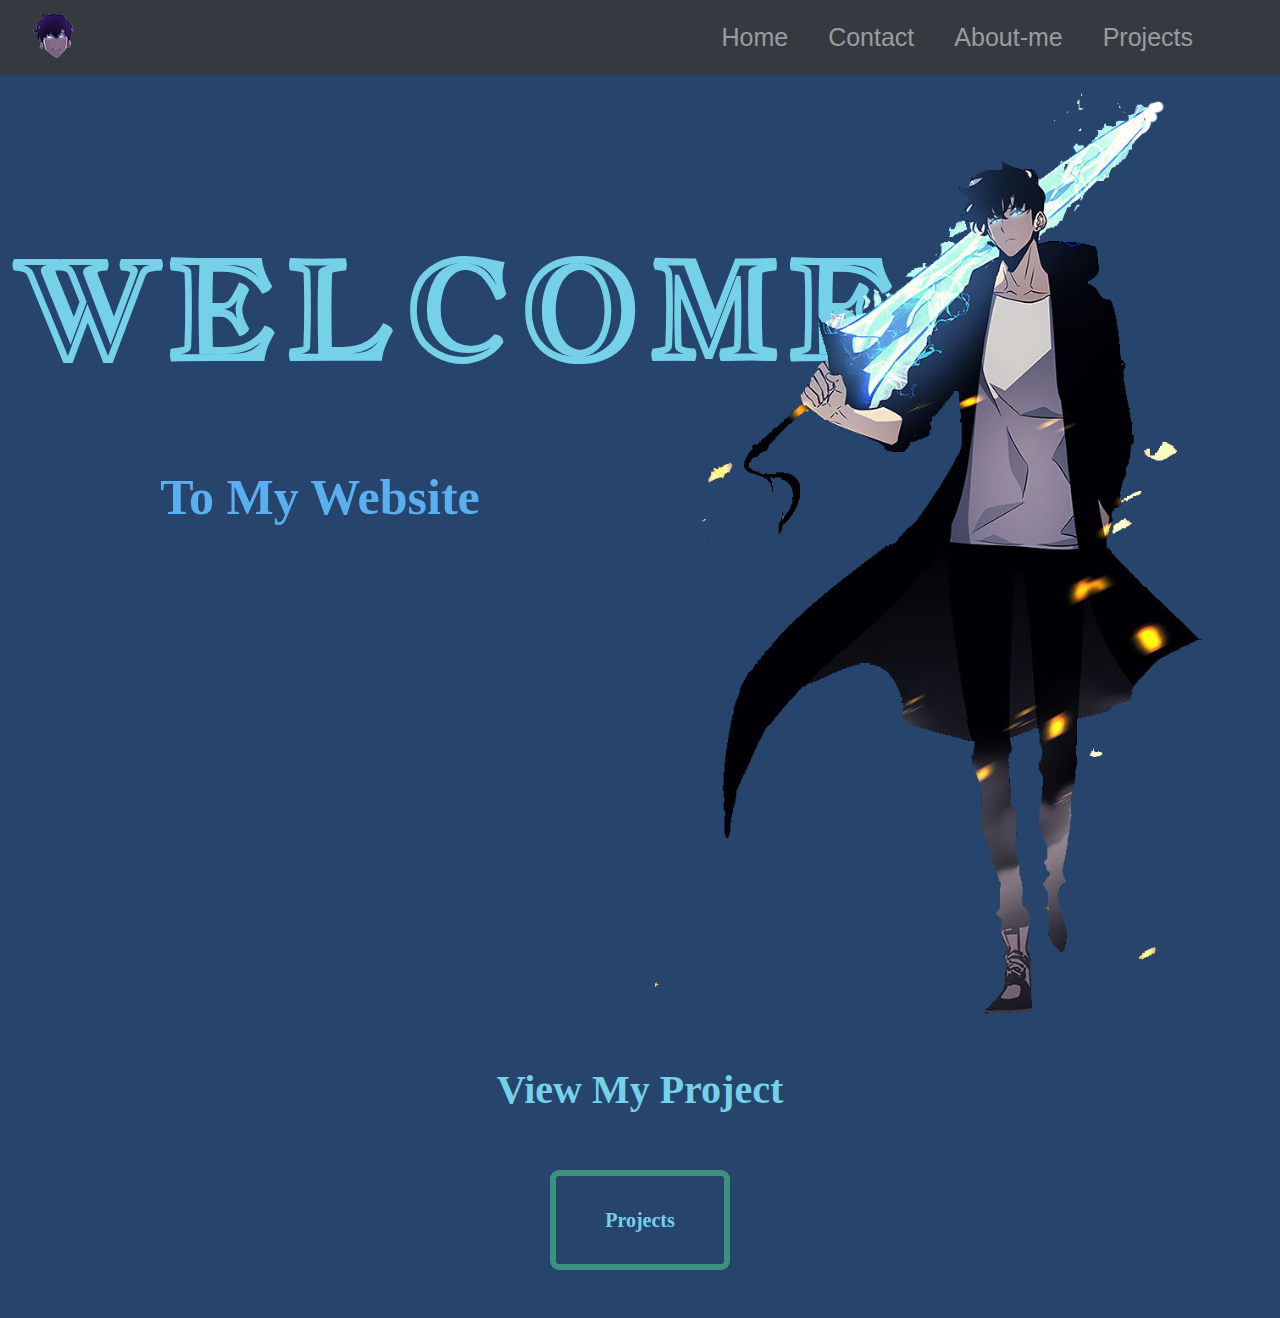
==== commit 7f2dd2d2: "Add files via upload" ====
--- a/index.html
+++ b/index.html
@@ -12,33 +12,35 @@
      <link href='https://fonts.googleapis.com/css?family=Jacques Francois Shadow' rel='stylesheet'>
   </head>
   <body>
-    <section>
-      <!-- navbar -->
-              <nav class="navbar navbar-expand-sm bg-dark navbar-dark">
-           <!-- Brand/logo -->
-           <a class="navbar-brand" href="#"><img class="rounded" src="worstone1.png" alt="logo" height="49px" width="45px"></a>
+    <section class="bg-dark">
+      <div class="container-fluid">
+        <nav class="navbar navbar-expand-lg bg-dark navbar-dark">
+                     <!-- Brand/logo -->
+                     <a class="navbar-brand" href="#"><img class="rounded" src="worstone1.png" alt="logo" height="49px" width="45px"></a>
 
-           <button class="navbar-toggler" type="button" data-toggle="collapse" data-target="#navbarSupportedContent" aria-controls="navbarSupportedContent" aria-expanded="false" aria-label="Toggle navigation">
-          <span class="navbar-toggler-icon"></span>
-        </button>
-        <div class="collapse navbar-collapse" id="navbarTogglerDemo02">
-          <ul class="navbar-nav ml-auto pr-4" id="con">
-            <li class="nav-item  pr-4">
-              <a class="nav-link" href="#">Home</a>
-            </li>
-            <li class="nav-item  pr-4">
-              <a class="nav-link" href="" data-toggle="modal" data-target="#myModal">Contact</a>
-            </li>
-            <li class="nav-item  pr-4">
-              <a class="nav-link" href="web.html">About-me</a>
-            </li>
-            <li class="nav-item  pr-4">
-              <a class="nav-link" href="web.html">Projects</a>
-            </li>
+                     <button class="navbar-toggler" type="button" data-toggle="collapse" data-target="#navbarSupportedContent" aria-controls="navbarSupportedContent" aria-expanded="false" aria-label="Toggle navigation">
+                    <span class="navbar-toggler-icon"></span>
+                  </button>
+                  <div class="collapse navbar-collapse" id="navbarSupportedContent">
+                    <ul class="navbar-nav ml-auto pr-4" id="con">
+                      <li class="nav-item  pr-4">
+                        <a class="nav-link" href="#">Home</a>
+                      </li>
+                      <li class="nav-item  pr-4">
+                        <a class="nav-link" href="" data-toggle="modal" data-target="#myModal">Contact</a>
+                      </li>
+                      <li class="nav-item  pr-4">
+                        <a class="nav-link" href="web.html">About-me</a>
+                      </li>
+                      <li class="nav-item  pr-4">
+                        <a class="nav-link" href="web.html">Projects</a>
+                      </li>
 
-          </ul>
-        </div>
-         </nav>
+                    </ul>
+                  </div>
+                   </nav>
+      </div>
+
     </section>
     <section>
 <div class="container">
